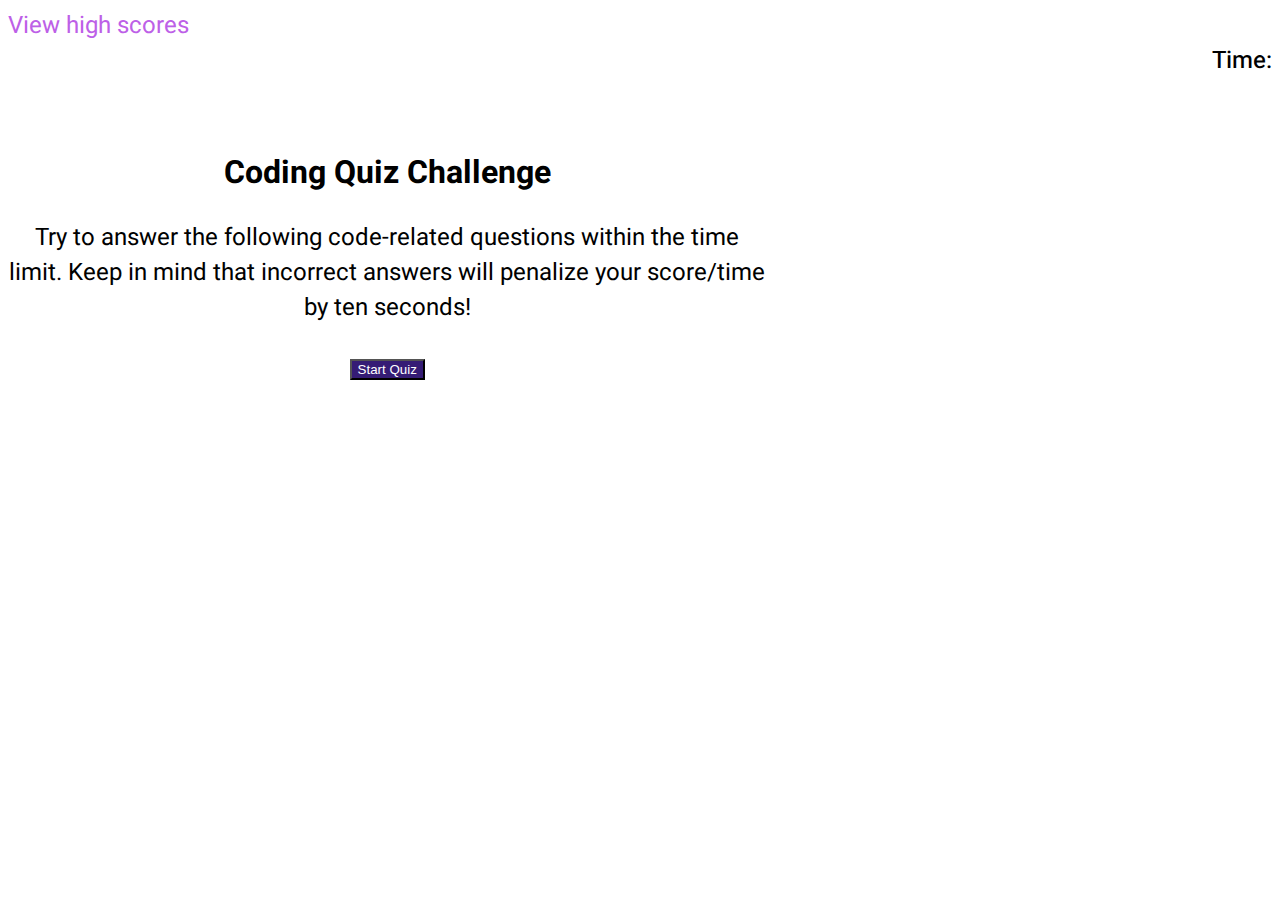
==== index.html @ 20ca8ad0 "start screen completed and styled. began work on js file" ====
<!DOCTYPE html>
<html lang="en">

<head>
     <meta charset="UTF-8">
     <meta http-equiv="X-UA-Compatible" content="IE=edge">
     <meta name="viewport" content="width=device-width, initial-scale=1, maximum-scale=1, user-scalable=no">
     <title>Code Quiz</title>
     <!-- Bootstrap core CSS -->
     <link href="https://cdn.jsdelivr.net/npm/bootstrap@5.0.1/dist/css/bootstrap.min.css" rel="stylesheet"
          integrity="sha384-+0n0xVW2eSR5OomGNYDnhzAbDsOXxcvSN1TPprVMTNDbiYZCxYbOOl7+AMvyTG2x" crossorigin="anonymous">
     <link rel="preconnect" href="https://fonts.gstatic.com">
     <link href="https://fonts.googleapis.com/css2?family=Heebo:wght@300;400;500;600&display=swap" rel="stylesheet">
     <link rel="stylesheet" href="./assets/css/style.css">
</head>

<body>

     <div class="container">
          <div class="row mt-4">
               <div class="highscores col-6">
                    <a href="#">View high scores</a>
               </div>
               <!--end highscores-->
               <div class="timer col-6">
                    Time:
               </div>
               <!--end timer div-->
          </div>
          <!--end container div-->
     </div>



     <main class="quiz container mx-auto">

          <h1 class="cover-heading">Coding Quiz Challenge</h1>
          <p>Try to answer the following code-related questions within the time limit.
               Keep in mind that incorrect answers will penalize your score/time by
               ten seconds!
          </p>
          <p>
               <button type="button" class="btn btn-lg quiz-start" id="quiz-btn">Start Quiz</button>
          </p>

     </main>



     <script src="https://cdn.jsdelivr.net/npm/bootstrap@5.0.1/dist/js/bootstrap.bundle.min.js"
          integrity="sha384-gtEjrD/SeCtmISkJkNUaaKMoLD0//ElJ19smozuHV6z3Iehds+3Ulb9Bn9Plx0x4"
          crossorigin="anonymous"></script>
     <script src="./assets/js/script.js"></script>


</body>

</html>
---- assets/css/style.css ----
body {
     font-family: 'Heebo', sans-serif;
}

.quiz {
     text-align: center;
     width: 60%;
     padding-top: 50px;
}

.quiz p {
     font-weight: 400;
     font-size: 1.5rem;
}


.quiz-start {
     background-color: #351c75;
     color: white;
}

.quiz-start:hover {
     background-color: #bd60e7;
     color: white;
}

.highscores a {
     text-decoration: none;
     color: #bd60e7;
     font-size: 1.5rem;
     font-weight: 400;
}

.highscores a:hover {
     color: #351c75;
}

.timer {
     text-align: right;
     font-size: 1.5rem;
     font-weight: 500;
}
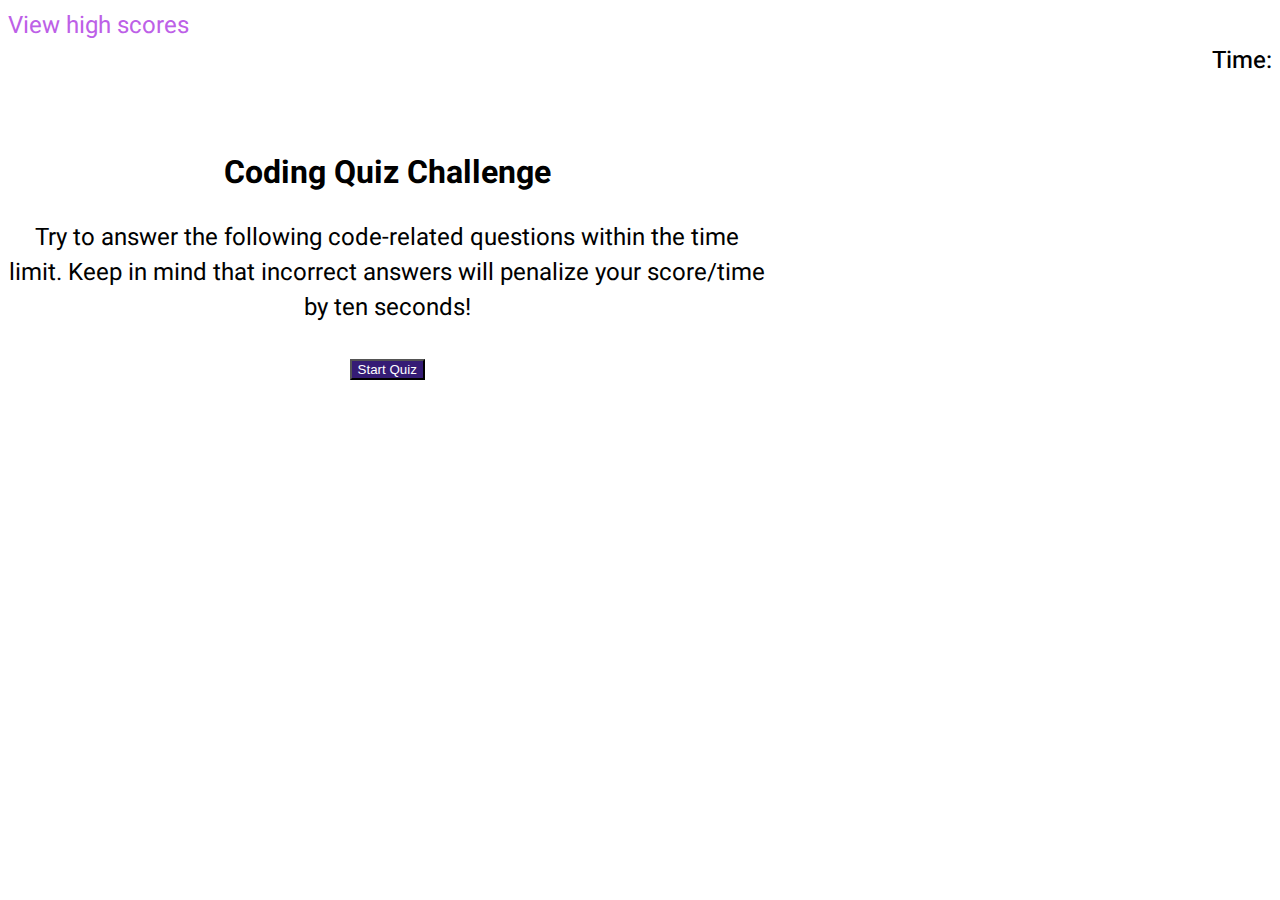
==== commit 4aedd767: "added timer countdown" ====
--- a/index.html
+++ b/index.html
@@ -1,58 +1,61 @@
-<!DOCTYPE html>
-<html lang="en">
-
-<head>
-     <meta charset="UTF-8">
-     <meta http-equiv="X-UA-Compatible" content="IE=edge">
-     <meta name="viewport" content="width=device-width, initial-scale=1, maximum-scale=1, user-scalable=no">
-     <title>Code Quiz</title>
-     <!-- Bootstrap core CSS -->
-     <link href="https://cdn.jsdelivr.net/npm/bootstrap@5.0.1/dist/css/bootstrap.min.css" rel="stylesheet"
-          integrity="sha384-+0n0xVW2eSR5OomGNYDnhzAbDsOXxcvSN1TPprVMTNDbiYZCxYbOOl7+AMvyTG2x" crossorigin="anonymous">
-     <link rel="preconnect" href="https://fonts.gstatic.com">
-     <link href="https://fonts.googleapis.com/css2?family=Heebo:wght@300;400;500;600&display=swap" rel="stylesheet">
-     <link rel="stylesheet" href="./assets/css/style.css">
-</head>
-
-<body>
-
-     <div class="container">
-          <div class="row mt-4">
-               <div class="highscores col-6">
-                    <a href="#">View high scores</a>
-               </div>
-               <!--end highscores-->
-               <div class="timer col-6">
-                    Time:
-               </div>
-               <!--end timer div-->
-          </div>
-          <!--end container div-->
-     </div>
-
-
-
-     <main class="quiz container mx-auto">
-
-          <h1 class="cover-heading">Coding Quiz Challenge</h1>
-          <p>Try to answer the following code-related questions within the time limit.
-               Keep in mind that incorrect answers will penalize your score/time by
-               ten seconds!
-          </p>
-          <p>
-               <button type="button" class="btn btn-lg quiz-start" id="quiz-btn">Start Quiz</button>
-          </p>
-
-     </main>
-
-
-
-     <script src="https://cdn.jsdelivr.net/npm/bootstrap@5.0.1/dist/js/bootstrap.bundle.min.js"
-          integrity="sha384-gtEjrD/SeCtmISkJkNUaaKMoLD0//ElJ19smozuHV6z3Iehds+3Ulb9Bn9Plx0x4"
-          crossorigin="anonymous"></script>
-     <script src="./assets/js/script.js"></script>
-
-
-</body>
-
+<!DOCTYPE html>
+<html lang="en">
+
+<head>
+     <meta charset="UTF-8">
+     <meta http-equiv="X-UA-Compatible" content="IE=edge">
+     <meta name="viewport" content="width=device-width, initial-scale=1, maximum-scale=1, user-scalable=no">
+     <title>Code Quiz</title>
+     <!-- Bootstrap core CSS -->
+     <link href="https://cdn.jsdelivr.net/npm/bootstrap@5.0.1/dist/css/bootstrap.min.css" rel="stylesheet"
+          integrity="sha384-+0n0xVW2eSR5OomGNYDnhzAbDsOXxcvSN1TPprVMTNDbiYZCxYbOOl7+AMvyTG2x" crossorigin="anonymous">
+     <link rel="preconnect" href="https://fonts.gstatic.com">
+     <link href="https://fonts.googleapis.com/css2?family=Heebo:wght@300;400;500;600&display=swap" rel="stylesheet">
+     <link rel="stylesheet" href="./assets/css/style.css">
+</head>
+
+<body>
+
+     <div class="container">
+          <div class="row mt-4">
+               <div class="highscores col-6">
+                    <a href="#">View high scores</a>
+               </div>
+               <!--end highscores-->
+               <div class="timer col-6">
+                    Time:
+               </div>
+               <!--end timer div-->
+          </div>
+          <!--end container div-->
+     </div>
+
+
+
+     <main class="quiz container mx-auto">
+
+          <h1 class="cover-heading">Coding Quiz Challenge</h1>
+          <p>Try to answer the following code-related questions within the time limit.
+               Keep in mind that incorrect answers will penalize your score/time by
+               ten seconds!
+          </p>
+          <ul id="quiz-choices">
+               <!-- dynamically generated buttons will be placed here-->
+          </ul>
+          <p>
+               <button type="button" class="btn btn-lg quiz-start" id="quiz-btn">Start Quiz</button>
+          </p>
+
+     </main>
+
+
+
+     <script src="https://cdn.jsdelivr.net/npm/bootstrap@5.0.1/dist/js/bootstrap.bundle.min.js"
+          integrity="sha384-gtEjrD/SeCtmISkJkNUaaKMoLD0//ElJ19smozuHV6z3Iehds+3Ulb9Bn9Plx0x4"
+          crossorigin="anonymous"></script>
+     <script src="./assets/js/script.js"></script>
+
+
+</body>
+
 </html>--- a/assets/css/style.css
+++ b/assets/css/style.css
@@ -1,42 +1,42 @@
-body {
-     font-family: 'Heebo', sans-serif;
-}
-
-.quiz {
-     text-align: center;
-     width: 60%;
-     padding-top: 50px;
-}
-
-.quiz p {
-     font-weight: 400;
-     font-size: 1.5rem;
-}
-
-
-.quiz-start {
-     background-color: #351c75;
-     color: white;
-}
-
-.quiz-start:hover {
-     background-color: #bd60e7;
-     color: white;
-}
-
-.highscores a {
-     text-decoration: none;
-     color: #bd60e7;
-     font-size: 1.5rem;
-     font-weight: 400;
-}
-
-.highscores a:hover {
-     color: #351c75;
-}
-
-.timer {
-     text-align: right;
-     font-size: 1.5rem;
-     font-weight: 500;
+body {
+     font-family: 'Heebo', sans-serif;
+}
+
+.quiz {
+     text-align: center;
+     width: 60%;
+     padding-top: 50px;
+}
+
+.quiz p {
+     font-weight: 400;
+     font-size: 1.5rem;
+}
+
+
+.quiz-start {
+     background-color: #351c75;
+     color: white;
+}
+
+.quiz-start:hover {
+     background-color: #bd60e7;
+     color: white;
+}
+
+.highscores a {
+     text-decoration: none;
+     color: #bd60e7;
+     font-size: 1.5rem;
+     font-weight: 400;
+}
+
+.highscores a:hover {
+     color: #351c75;
+}
+
+.timer {
+     text-align: right;
+     font-size: 1.5rem;
+     font-weight: 500;
 }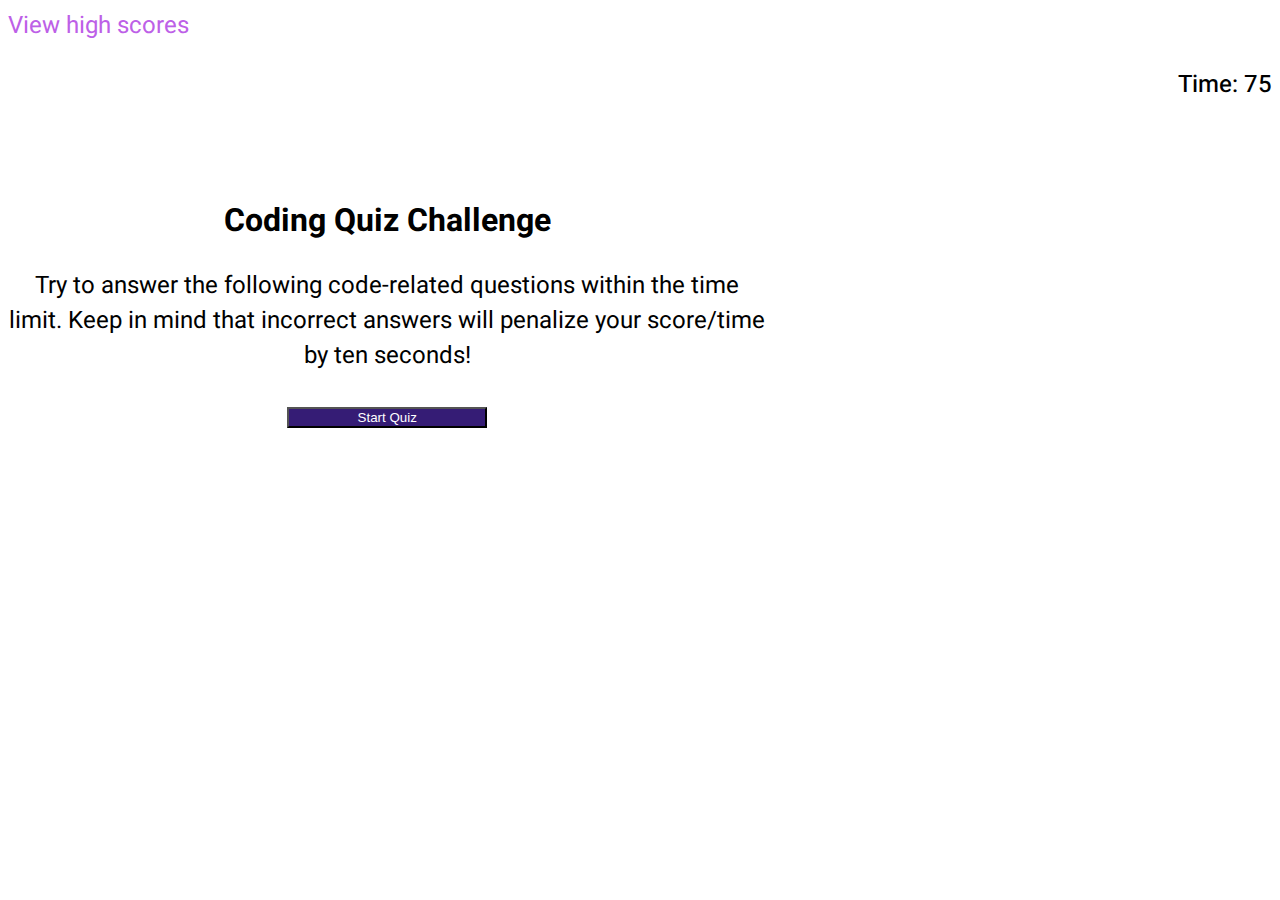
==== commit 0ef8a50c: "for loops and iterations" ====
--- a/index.html
+++ b/index.html
@@ -23,7 +23,7 @@
                </div>
                <!--end highscores-->
                <div class="timer col-6">
-                    Time:
+                    <p id="time">Time: 75</p>
                </div>
                <!--end timer div-->
           </div>
@@ -32,7 +32,7 @@
 
 
 
-     <main class="quiz container mx-auto">
+     <main class="quiz container mx-auto" id="quiz-area">
 
           <h1 class="cover-heading">Coding Quiz Challenge</h1>
           <p>Try to answer the following code-related questions within the time limit.
--- a/assets/css/style.css
+++ b/assets/css/style.css
@@ -17,6 +17,7 @@
 .quiz-start {
      background-color: #351c75;
      color: white;
+     width: 200px;
 }
 
 .quiz-start:hover {
@@ -39,4 +40,13 @@
      text-align: right;
      font-size: 1.5rem;
      font-weight: 500;
+}
+
+.ulStyle {
+     list-style: none;
+     text-align: left;
+}
+
+.text-left {
+     text-align: left;
 }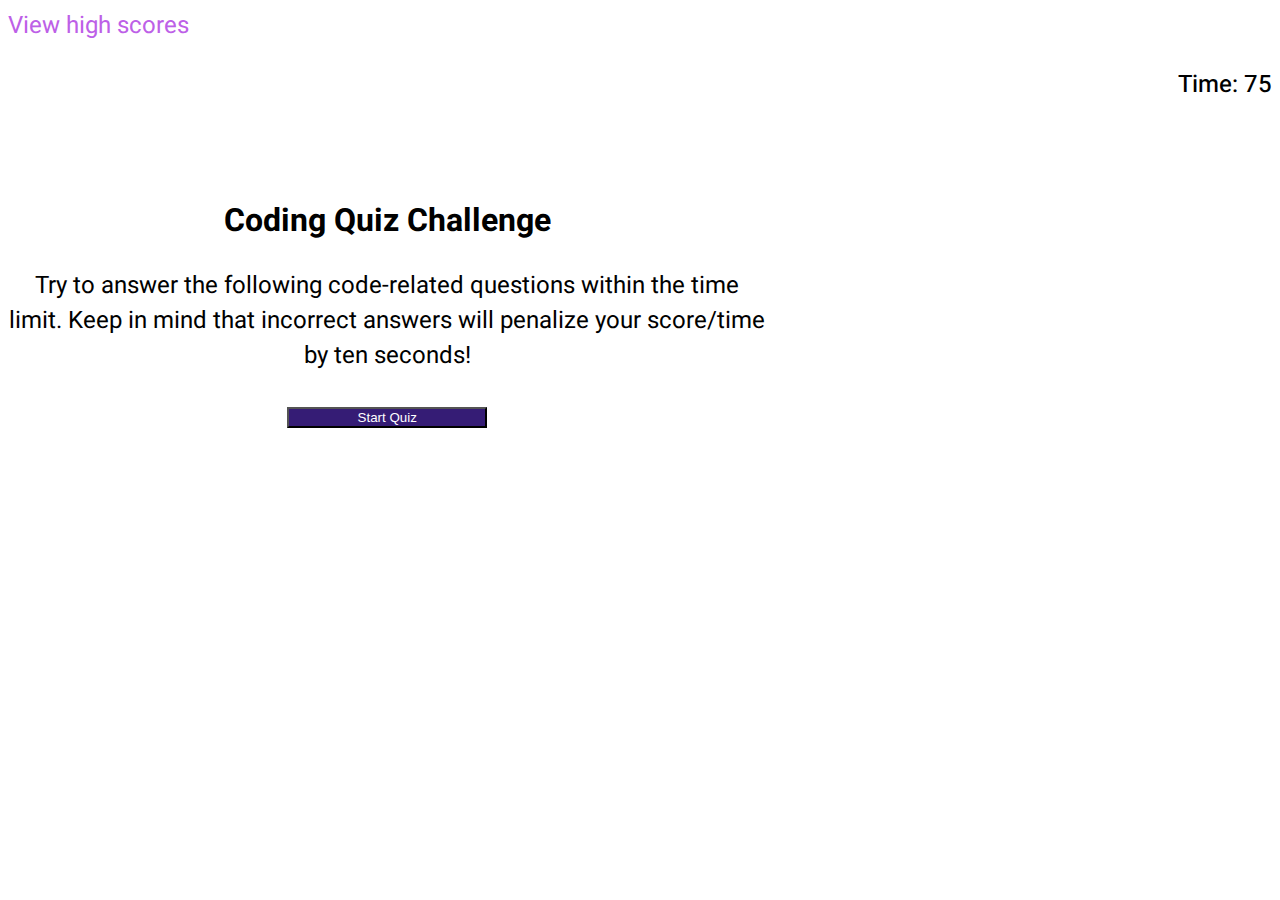
==== commit fb30fb20: "responsive styling" ====
--- a/index.html
+++ b/index.html
@@ -18,11 +18,11 @@
 
      <div class="container">
           <div class="row mt-4">
-               <div class="highscores col-6">
-                    <a href="#">View high scores</a>
+               <div class="highscores col-6 col-xs-8">
+                    <a href="./highscores.html">View high scores</a>
                </div>
                <!--end highscores-->
-               <div class="timer col-6">
+               <div class="timer col-6 align-self-center"">
                     <p id="time">Time: 75</p>
                </div>
                <!--end timer div-->
@@ -32,19 +32,24 @@
 
 
 
-     <main class="quiz container mx-auto" id="quiz-area">
+     <main class="quiz container mx-auto">
+          <div id="quiz-area">
+               <h1 class="cover-heading">Coding Quiz Challenge</h1>
+               <p>Try to answer the following code-related questions within the time limit.
+                    Keep in mind that incorrect answers will penalize your score/time by
+                    ten seconds!
+               </p>
+               <p>
+                    <button type="button" class="btn btn-lg quiz-start btn-width" id="quiz-btn">Start Quiz</button>
+               </p>
 
-          <h1 class="cover-heading">Coding Quiz Challenge</h1>
-          <p>Try to answer the following code-related questions within the time limit.
-               Keep in mind that incorrect answers will penalize your score/time by
-               ten seconds!
-          </p>
-          <ul id="quiz-choices">
-               <!-- dynamically generated buttons will be placed here-->
-          </ul>
-          <p>
-               <button type="button" class="btn btn-lg quiz-start" id="quiz-btn">Start Quiz</button>
-          </p>
+          </div>
+          <div id="quiz-questions">
+               <ul id="quiz-choices" class="ulStyle">
+                    <!-- dynamically generated buttons will be placed here-->
+               </ul>
+          </div>
+          <div id="question-result"></div>
 
      </main>
 
--- a/assets/css/style.css
+++ b/assets/css/style.css
@@ -2,22 +2,30 @@
      font-family: 'Heebo', sans-serif;
 }
 
+/* styling for quiz section start */
 .quiz {
      text-align: center;
      width: 60%;
      padding-top: 50px;
 }
 
+li {
+     margin-top: 10px;
+}
+
+
 .quiz p {
      font-weight: 400;
      font-size: 1.5rem;
 }
 
+.questionTitle {
+     text-align: left;
+}
 
 .quiz-start {
      background-color: #351c75;
      color: white;
-     width: 200px;
 }
 
 .quiz-start:hover {
@@ -25,6 +33,39 @@
      color: white;
 }
 
+.btn-width {
+     width: 200px;
+}
+
+.timer {
+     text-align: right;
+     font-size: 1.5rem;
+     font-weight: 500;
+}
+
+.ulStyle {
+     list-style: none;
+     text-align: left;
+     padding-left: 0;
+}
+
+.text-left {
+     text-align: left;
+}
+
+.answerCheckStyle {
+     border-top: 2px solid #afafaf;
+     text-align: left;
+     font-size: 2rem;
+     font-style: italic;
+     color: #afafaf;
+     padding-top: 8px;
+}
+
+
+/* styling for quiz section end */
+
+/* styling for highscore section start */
 .highscores a {
      text-decoration: none;
      color: #bd60e7;
@@ -36,17 +77,98 @@
      color: #351c75;
 }
 
-.timer {
-     text-align: right;
-     font-size: 1.5rem;
-     font-weight: 500;
+#completeDiv {
+     text-align: left;
+     margin: 0 auto;
 }
 
-.ulStyle {
-     list-style: none;
-     text-align: left;
+#createLabel {
+     font-size: 1.5rem;
+     padding-top: 1px;
+}
+#finalScore {
+     margin: 5px 0 5px 0;
 }
 
-.text-left {
-     text-align: left;
+#initials,
+#Submit {
+     margin-left: 10px;
+}
+/* styling for highscore section end */
+
+/* styling for highscore html page */
+
+#highscore {
+     width: 768px;
+     margin: 100px auto;
+}
+
+
+.highScoreStyle {
+     background-color: #d8d3e9;
+     width: 60%;
+}
+/* styling for highscore html page end */
+
+/* media queries */
+
+
+/* Small devices (tablets, 400px and up) */
+/* @media screen and (min-width: 300px) and (max-width: 568px) */
+@media (max-width: 576px) { 
+     .quiz {
+          width: 90%;
+          padding-top: 10px;
+     }
+
+     .row {
+          justify-content: center;
+     }
+
+     .highscores {
+          width: 100%;
+          text-align: center;
+     }
+
+     #time {
+          text-align: center;
+     }
+
+     .questionTitle {
+          text-align: center;
+     }
+
+     .ulStyle {
+          text-align: center;
+     }
+  
+     .text-left {
+          text-align: center;
+     }
+
+     .answerCheckStyle {
+          text-align: center;
+     }
+
+     #completeDiv {
+          text-align: center;
+     }
+
+     #initials,
+     #Submit {
+          width: 100%;
+          margin-top: 10px;
+     }
+
+     #highscore {
+          width: 80%;
+     }
+
+     .highScoreStyle {
+          width: 100%;
+     }
+
+     .h1Style {
+          text-align: center;
+     }
 }